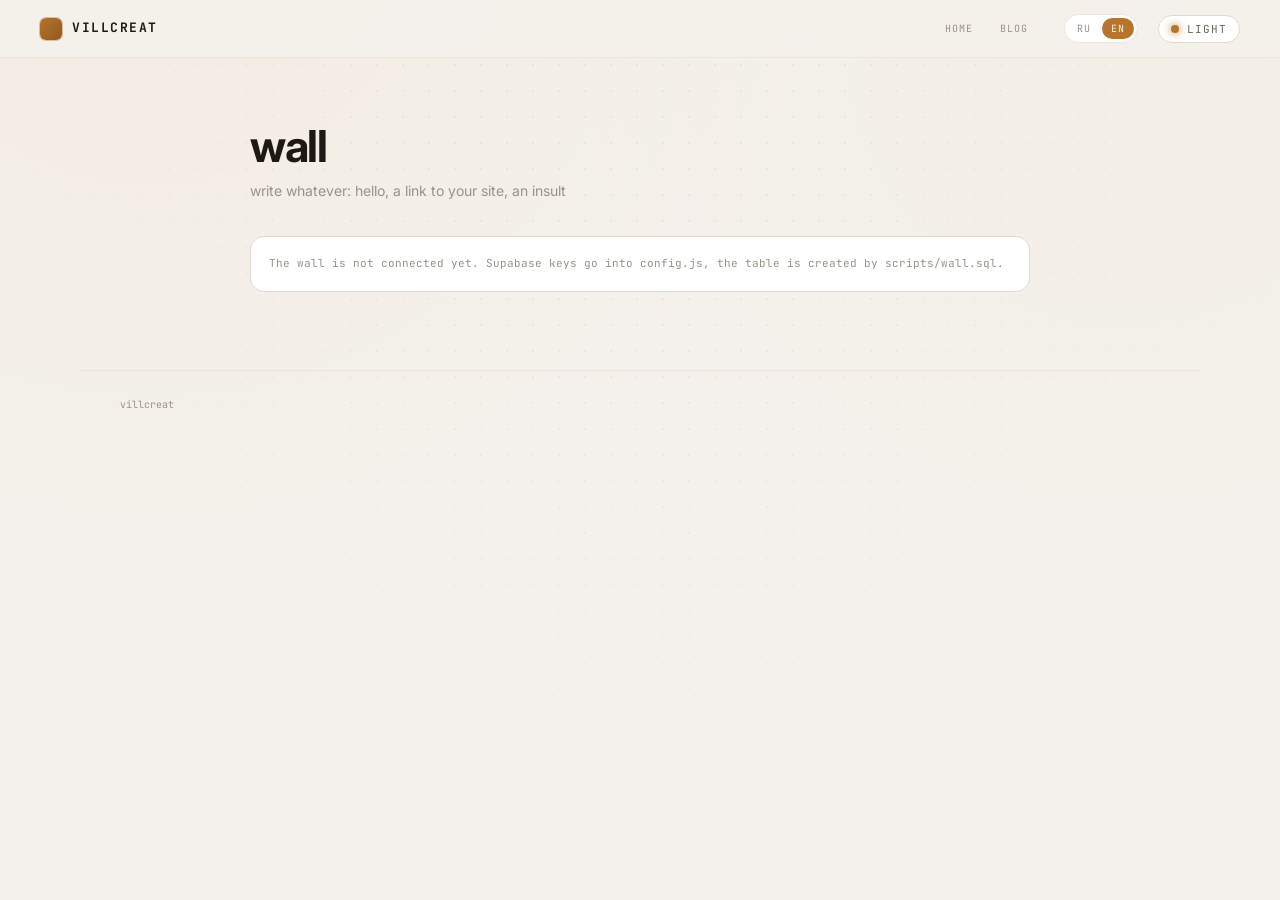
==== wall.html @ 8920a6e1 "Стена: гостевые записи через Supabase Отдельная страница со входом через Discord или GitHub. Пока кл" ====
<!doctype html>
<html lang="ru" data-theme="dark">
<head>
<meta charset="utf-8">
<meta name="viewport" content="width=device-width, initial-scale=1">
<title>стена — villcreat</title>
<meta name="description" content="Гостевая стена: пишите что угодно.">
<meta name="robots" content="noindex">
<link rel="icon" href="data:image/svg+xml,<svg xmlns='http://www.w3.org/2000/svg' viewBox='0 0 32 32'><text y='26' font-size='26'>&#127756;</text></svg>">
<link rel="stylesheet" href="assets/css/style.css">
</head>
<body>

<div class="grain" aria-hidden="true"></div>

<header class="topbar">
  <a class="brand" href="/">
    <span class="brand-mark" aria-hidden="true"></span>
    <span class="brand-name">villcreat</span>
  </a>
  <nav class="topnav">
    <a id="nav-home" href="/">главная</a>
    <a id="nav-blog" href="blog.html">блог</a>
  </nav>
  <div class="langs" id="langs" role="group" aria-label="Язык"></div>
  <button class="theme-toggle" id="theme-toggle" type="button" aria-label="Сменить тему">
    <span class="theme-dot" aria-hidden="true"></span>
    <span id="theme-label">dark</span>
  </button>
</header>

<main class="prose prose--wide">
  <header class="blog-head">
    <h1 class="post-title" id="wall-title">стена</h1>
    <p class="blog-sub" id="wall-sub"></p>
  </header>

  <!-- Панель входа и форма -->
  <section class="wall-box" id="wall-box">
    <div class="wall-auth" id="wall-auth" hidden>
      <p class="wall-auth-text" id="wall-auth-text"></p>
      <div class="wall-auth-btns">
        <button class="wall-btn" id="login-discord" type="button">Discord</button>
        <button class="wall-btn" id="login-github" type="button">GitHub</button>
      </div>
    </div>

    <form class="wall-form" id="wall-form" hidden>
      <div class="wall-me">
        <img class="wall-avatar" id="me-avatar" alt="" width="34" height="34">
        <span class="wall-me-name" id="me-name"></span>
        <button class="wall-logout" id="logout" type="button"></button>
      </div>
      <textarea class="wall-input" id="wall-input" rows="3" maxlength="600" required></textarea>
      <div class="wall-form-foot">
        <span class="wall-counter" id="wall-counter">0 / 600</span>
        <button class="wall-send" id="wall-send" type="submit"></button>
      </div>
      <p class="wall-error" id="wall-error" hidden></p>
    </form>

    <p class="wall-setup" id="wall-setup" hidden></p>
  </section>

  <ul class="wall-list" id="wall-list"></ul>
  <p class="empty" id="wall-empty" hidden></p>
</main>

<footer class="footer">
  <div class="footer-meta"><span>villcreat</span></div>
</footer>

<script type="module" src="assets/js/wall.js"></script>
</body>
</html>
---- assets/css/style.css ----
/* =========================================================
   villcreat — живая визитка
   Палитра меняется в :root. Один акцент на весь сайт.
   ========================================================= */

@import url("https://fonts.googleapis.com/css2?family=Inter:wght@400;500;600;700&family=JetBrains+Mono:wght@400;500;700&display=swap");

:root {
  color-scheme: dark;

  --bg:        #100e0c;
  --bg-soft:   #16130f;
  --panel:     #1a1613;
  --panel-2:   #211c17;
  --line:      #2c251e;
  --line-soft: #241e19;

  --text:      #ece5db;
  --text-2:    #a99e90;
  --text-3:    #6f665c;

  --accent:    #e0a45c;
  --accent-dk: #b57f3d;
  --ok:        #7fb87a;
  --warn:      #d9a441;
  --bad:       #cf6a5a;

  --radius: 14px;
  --radius-sm: 8px;
  --gap: 16px;
  --maxw: 1120px;

  --font: "Inter", -apple-system, BlinkMacSystemFont, "Segoe UI", Roboto, sans-serif;
  --mono: "JetBrains Mono", ui-monospace, SFMono-Regular, Consolas, monospace;
}

:root[data-theme="light"] {
  color-scheme: light;
  --bg:        #f4f1ec;
  --bg-soft:   #eeeae3;
  --panel:     #ffffff;
  --panel-2:   #f7f4ef;
  --line:      #e0d9cf;
  --line-soft: #eae4db;
  --text:      #1d1a16;
  --text-2:    #6b6459;
  --text-3:    #9a9287;
  --accent:    #b7742a;
  --accent-dk: #8f5a1e;
  --ok:        #4f8a49;
  --warn:      #b58221;
  --bad:       #b04d3d;
}

* { box-sizing: border-box; }

html { scroll-behavior: smooth; }

body {
  margin: 0;
  overflow-x: hidden; /* шапка на узких экранах не должна тянуть страницу вбок */
  background: var(--bg);
  color: var(--text);
  font-family: var(--font);
  font-size: 15px;
  line-height: 1.55;
  -webkit-font-smoothing: antialiased;
  background-image:
    radial-gradient(circle at 12% -10%, rgba(224,164,92,.07), transparent 45%),
    radial-gradient(circle at 88% 5%, rgba(224,164,92,.04), transparent 40%);
  background-attachment: fixed;
}

/* Точечная сетка поверх фона. Даёт ощущение приборной панели. */
.grain {
  position: fixed; inset: 0; z-index: 0; pointer-events: none;
  background-image: radial-gradient(var(--line) 1px, transparent 1px);
  background-size: 26px 26px;
  opacity: .5;
  -webkit-mask-image: radial-gradient(ellipse at 50% 0%, #000 20%, transparent 78%);
  mask-image: radial-gradient(ellipse at 50% 0%, #000 20%, transparent 78%);
}

a { color: inherit; text-decoration: none; }

/* ---------- Верхняя панель ---------- */
.topbar {
  position: sticky; top: 0; z-index: 20;
  display: flex; align-items: center; justify-content: space-between;
  gap: 12px;
  padding: 14px clamp(16px, 4vw, 40px);
  backdrop-filter: blur(10px);
  background: color-mix(in srgb, var(--bg) 78%, transparent);
  border-bottom: 1px solid var(--line-soft);
}

.brand { display: inline-flex; align-items: center; gap: 10px; }
.brand-mark {
  width: 22px; height: 22px; border-radius: 6px;
  background: linear-gradient(135deg, var(--accent), var(--accent-dk));
  box-shadow: 0 0 0 1px color-mix(in srgb, var(--accent) 40%, transparent);
}
.brand-name {
  font-family: var(--mono); font-size: 13px; font-weight: 700;
  letter-spacing: .12em; text-transform: uppercase;
}

/* Часы автора: маленькие, в шапке, чтобы не спорить с часами гостя. */
.topclock {
  display: inline-flex; align-items: baseline; gap: 8px;
  margin-right: 12px;
  padding: 5px 12px;
  border: 1px solid var(--line-soft); border-radius: 999px;
  background: var(--panel);
}
.topclock-label {
  font-family: var(--mono); font-size: 9px; letter-spacing: .14em; text-transform: uppercase;
  color: var(--text-3);
}
.topclock-time {
  font-family: var(--mono); font-size: 12px; font-weight: 700;
  color: var(--text-2); font-variant-numeric: tabular-nums;
}
@media (max-width: 700px) {
  .topclock-label { display: none; }
  .topclock { padding: 5px 10px; }
}
/* Совсем узко: часы автора уходят, они дублируются в карточке времени. */
@media (max-width: 560px) {
  .topclock { display: none; }
  .topbar { gap: 8px; padding-left: 12px; padding-right: 12px; }
  .topnav a { padding: 5px 8px; }
}

/* Переключатель языка */
.langs {
  display: inline-flex; gap: 2px; margin-right: 8px;
  padding: 3px; border-radius: 999px;
  background: var(--panel); border: 1px solid var(--line-soft);
}
.lang {
  padding: 4px 9px; border: 0; border-radius: 999px; cursor: pointer;
  font-family: var(--mono); font-size: 10px; letter-spacing: .1em; text-transform: uppercase;
  color: var(--text-3); background: transparent;
  transition: color .2s, background .2s;
}
.lang:hover { color: var(--text); }
.lang--on { color: var(--bg); background: var(--accent); }

.theme-toggle {
  display: inline-flex; align-items: center; gap: 8px;
  padding: 6px 12px;
  font-family: var(--mono); font-size: 11px; letter-spacing: .1em; text-transform: uppercase;
  color: var(--text-2);
  background: var(--panel); border: 1px solid var(--line);
  border-radius: 999px; cursor: pointer;
  transition: color .2s, border-color .2s;
}
.theme-toggle:hover { color: var(--text); border-color: var(--accent); }
.theme-dot {
  width: 8px; height: 8px; border-radius: 50%;
  background: var(--accent);
  box-shadow: 0 0 8px var(--accent);
}

/* ---------- Каркас ---------- */
.wrap {
  position: relative; z-index: 1;
  max-width: var(--maxw);
  margin: 0 auto;
  padding: clamp(32px, 7vw, 72px) clamp(16px, 4vw, 40px) 64px;
}

/* ---------- Шапка ---------- */
.hero { margin-bottom: clamp(32px, 6vw, 56px); }

.hero-name {
  margin: 0;
  font-size: clamp(46px, 11vw, 104px);
  font-weight: 700;
  letter-spacing: -.045em;
  line-height: .92;
  background: linear-gradient(180deg, var(--text) 30%, color-mix(in srgb, var(--text) 45%, var(--bg)));
  -webkit-background-clip: text; background-clip: text;
  color: transparent;
}

.hero-line {
  margin: 14px 0 0;
  font-family: var(--mono); font-size: clamp(13px, 2.4vw, 16px);
  color: var(--text-2);
  letter-spacing: .02em;
}

/* Без overflow и фиксированной высоты: маска резала слово по нижнему краю. */
.rotator { display: inline-block; min-width: 9ch; }
.rotator-word {
  display: inline-block;
  color: var(--accent); font-weight: 700; text-transform: uppercase; letter-spacing: .08em;
  animation: word-in .45s cubic-bezier(.2,.8,.2,1);
}
@keyframes word-in {
  from { transform: translateY(5px); opacity: 0; }
  to   { transform: none;            opacity: 1; }
}

.hero-sub { margin: 6px 0 0; color: var(--text-3); font-size: 14px; }

/* ---------- Сетка карточек ---------- */
.grid {
  display: grid;
  grid-template-columns: repeat(auto-fit, minmax(288px, 1fr));
  grid-auto-flow: row dense; /* мелкие карточки затыкают дырки от широких */
  gap: var(--gap);
  align-items: start;
}
.card--wide { grid-column: span 2; }
@media (max-width: 720px) { .card--wide { grid-column: span 1; } }

.card {
  position: relative;
  background: var(--panel);
  border: 1px solid var(--line);
  border-radius: var(--radius);
  padding: 18px;
  transition: border-color .25s, transform .25s;
}
.card:hover { border-color: color-mix(in srgb, var(--accent) 32%, var(--line)); }

.card-head {
  display: flex; align-items: center; justify-content: space-between;
  gap: 10px; margin-bottom: 14px;
}
.card-title {
  font-family: var(--mono); font-size: 10px; font-weight: 700;
  letter-spacing: .18em; text-transform: uppercase;
  color: var(--text-3);
}
.card-note { margin: 12px 0 0; font-family: var(--mono); font-size: 10px; color: var(--text-3); }

.chip {
  font-family: var(--mono); font-size: 10px; letter-spacing: .08em; text-transform: uppercase;
  color: var(--text-2);
  padding: 3px 9px;
  border: 1px solid var(--line);
  border-radius: 999px;
  white-space: nowrap;
}
.chip--link:hover { color: var(--accent); border-color: var(--accent); }

/* ---------- Часы и погода ---------- */
.clock {
  font-family: var(--mono); font-weight: 700;
  font-size: clamp(40px, 8vw, 62px);
  line-height: 1; letter-spacing: -.02em;
  font-variant-numeric: tabular-nums;
}
.clock-s { color: var(--text-3); font-size: .45em; }
.now-date { margin-top: 8px; color: var(--text-2); font-size: 13px; }

.metric-value {
  display: block; font-family: var(--mono); font-size: 30px; font-weight: 700;
  color: var(--accent); line-height: 1;
}
.metric-label {
  display: block; margin-top: 4px;
  font-family: var(--mono); font-size: 10px; letter-spacing: .1em; text-transform: uppercase;
  color: var(--text-3);
}

.kv { margin: 0; display: grid; gap: 5px; }
.kv > div { display: flex; justify-content: space-between; gap: 12px; }
.kv dt {
  font-family: var(--mono); font-size: 10px; letter-spacing: .1em; text-transform: uppercase;
  color: var(--text-3);
}
.kv dd { margin: 0; font-family: var(--mono); font-size: 12px; color: var(--text-2); }
.kv--row { grid-template-columns: repeat(3, 1fr); margin-top: 14px; }
.kv--four { grid-template-columns: repeat(auto-fit, minmax(76px, 1fr)); gap: 10px; }
.kv--row > div { flex-direction: column; gap: 2px; }

/* ---------- Солнце ---------- */
.sun-alt { font-family: var(--mono); font-size: 26px; font-weight: 700; }
.sun-alt .unit { font-size: 11px; color: var(--text-3); font-weight: 400; letter-spacing: .08em; }

.sun-track { margin: 10px 0 2px; }
.sun-track svg { width: 100%; height: 96px; display: block; overflow: visible; }
.sun-horizon { stroke: var(--line); stroke-width: 1; stroke-dasharray: 3 5; }
.sun-arc { fill: none; stroke: var(--line); stroke-width: 1.5; }
.sun-dot {
  fill: var(--accent);
  filter: drop-shadow(0 0 7px color-mix(in srgb, var(--accent) 70%, transparent));
  transition: cx .8s ease, cy .8s ease, opacity .4s;
}

/* ---------- GitHub ---------- */
.gh-graph {
  display: grid;
  grid-auto-flow: column;
  grid-template-rows: repeat(7, 1fr);
  gap: 3px;
  overflow-x: auto;
  padding-bottom: 4px;
  scrollbar-width: thin;
}
.gh-cell {
  width: 11px; height: 11px; border-radius: 2px;
  background: var(--line-soft);
}
.gh-cell[data-lvl="1"] { background: color-mix(in srgb, var(--accent) 25%, var(--line-soft)); }
.gh-cell[data-lvl="2"] { background: color-mix(in srgb, var(--accent) 50%, var(--line-soft)); }
.gh-cell[data-lvl="3"] { background: color-mix(in srgb, var(--accent) 75%, var(--line-soft)); }
.gh-cell[data-lvl="4"] { background: var(--accent); }

.gh-stats {
  display: grid; grid-template-columns: repeat(auto-fit, minmax(88px, 1fr));
  gap: 12px; margin: 16px 0 4px;
  padding-top: 14px; border-top: 1px solid var(--line-soft);
}
.stat b {
  display: block; font-family: var(--mono); font-size: 22px; font-weight: 700;
  font-variant-numeric: tabular-nums;
}
.stat span {
  font-family: var(--mono); font-size: 9px; letter-spacing: .1em; text-transform: uppercase;
  color: var(--text-3);
}

.commits {
  list-style: none; margin: 14px 0 0; padding: 14px 0 0;
  border-top: 1px solid var(--line-soft); display: grid; gap: 10px;
}
.commit { display: flex; gap: 12px; align-items: baseline; }
.commit-msg {
  flex: 1; min-width: 0;
  overflow: hidden; text-overflow: ellipsis; white-space: nowrap;
  font-size: 13px; color: var(--text-2);
}
.commit:hover .commit-msg { color: var(--text); }
.commit-repo { font-family: var(--mono); font-size: 10px; color: var(--accent); white-space: nowrap; }
.commit-when { font-family: var(--mono); font-size: 10px; color: var(--text-3); white-space: nowrap; }

/* ---------- Ноды ---------- */
.nodes { list-style: none; margin: 0; padding: 0; display: grid; gap: 8px; }
.node {
  display: flex; align-items: center; gap: 10px;
  padding: 9px 11px;
  background: var(--panel-2);
  border: 1px solid var(--line-soft);
  border-radius: var(--radius-sm);
}
.node-led {
  width: 7px; height: 7px; border-radius: 50%; flex: none;
  background: var(--text-3);
}
.node--up   .node-led { background: var(--ok);  box-shadow: 0 0 7px var(--ok);  animation: pulse 2.6s infinite; }
.node--down .node-led { background: var(--bad); box-shadow: 0 0 7px var(--bad); }
@keyframes pulse { 0%,100% { opacity: 1; } 50% { opacity: .35; } }

.node-name { flex: 1; font-size: 13px; min-width: 0; overflow: hidden; text-overflow: ellipsis; white-space: nowrap; }
.node-role { font-family: var(--mono); font-size: 10px; color: var(--text-3); }
.node-ping { font-family: var(--mono); font-size: 11px; color: var(--text-2); font-variant-numeric: tabular-nums; }
.node--skeleton { opacity: .5; }

/* ---------- Музыка ---------- */
.track { display: flex; gap: 12px; align-items: center; }
.track-art {
  width: 52px; height: 52px; flex: none; border-radius: var(--radius-sm);
  background: var(--panel-2) center/cover no-repeat;
  border: 1px solid var(--line-soft);
}
.track-name { font-size: 14px; font-weight: 500; }
.track-artist { font-size: 12px; color: var(--text-3); }

.scrobbles {
  list-style: none; margin: 14px 0 0; padding: 14px 0 0;
  border-top: 1px solid var(--line-soft); display: grid; gap: 7px;
}
.scrobble { display: flex; justify-content: space-between; gap: 12px; font-size: 12px; color: var(--text-2); }
.scrobble span:last-child { font-family: var(--mono); font-size: 10px; color: var(--text-3); white-space: nowrap; }

/* ---------- Проекты ---------- */
.projects {
  list-style: none; margin: 0; padding: 0;
  display: grid; grid-template-columns: repeat(auto-fit, minmax(220px, 1fr)); gap: 10px;
}
.project {
  display: block; padding: 13px;
  background: var(--panel-2);
  border: 1px solid var(--line-soft);
  border-radius: var(--radius-sm);
  transition: border-color .2s, transform .2s;
}
.project:hover { border-color: var(--accent); transform: translateY(-2px); }
.project-top { display: flex; align-items: center; justify-content: space-between; gap: 8px; }
.project-name { font-family: var(--mono); font-size: 13px; font-weight: 500; }
.project-stars { font-family: var(--mono); font-size: 10px; color: var(--text-3); }
.project-desc {
  margin: 6px 0 0; font-size: 12px; color: var(--text-3); line-height: 1.45;
  display: -webkit-box; -webkit-line-clamp: 2; -webkit-box-orient: vertical; overflow: hidden;
}
.project-foot {
  margin-top: 9px; display: flex; align-items: center; justify-content: space-between; gap: 8px;
}
.project-lang { display: flex; align-items: center; gap: 6px; font-family: var(--mono); font-size: 10px; color: var(--text-3); }
.project-when { font-family: var(--mono); font-size: 10px; color: var(--text-3); white-space: nowrap; }
.lang-dot { width: 7px; height: 7px; border-radius: 50%; background: var(--accent); }

/* ---------- Главное ---------- */
.pins {
  list-style: none; margin: 0; padding: 0;
  display: grid; grid-template-columns: repeat(auto-fit, minmax(232px, 1fr)); gap: 10px;
}
.pin {
  display: block; height: 100%; padding: 15px;
  background: linear-gradient(160deg, color-mix(in srgb, var(--accent) 7%, var(--panel-2)), var(--panel-2));
  border: 1px solid var(--line);
  border-radius: var(--radius-sm);
  transition: border-color .2s, transform .2s;
}
a.pin:hover { border-color: var(--accent); transform: translateY(-2px); }
.pin--flat { cursor: default; }

.pin-top { display: flex; align-items: center; justify-content: space-between; gap: 8px; margin-bottom: 7px; }
.pin-name { font-size: 15px; font-weight: 600; letter-spacing: -.01em; }
.pin-desc { margin: 0; font-size: 12px; line-height: 1.5; color: var(--text-2); }

.pin-status {
  display: inline-flex; align-items: center; gap: 5px; flex: none;
  font-family: var(--mono); font-size: 9px; letter-spacing: .08em; text-transform: uppercase;
  color: var(--text-3);
}
.pin-status i { width: 6px; height: 6px; border-radius: 50%; background: var(--text-3); }
.pin--live   i { background: var(--ok);   box-shadow: 0 0 6px var(--ok); }
.pin--wip    i { background: var(--warn); box-shadow: 0 0 6px var(--warn); }
.pin--paused i { background: var(--text-3); }

.pin-tag {
  display: inline-block; margin-top: 11px; padding: 3px 9px;
  font-family: var(--mono); font-size: 9px; letter-spacing: .08em;
  color: var(--text-2);
  border: 1px solid var(--line); border-radius: 999px;
}

/* ---------- Выбор города ---------- */
.chip--btn {
  display: inline-flex; align-items: center; gap: 6px;
  background: var(--panel-2); cursor: pointer;
  font: inherit; font-family: var(--mono); font-size: 10px;
  letter-spacing: .08em; text-transform: uppercase; color: var(--text-2);
}
.chip--btn:hover { color: var(--accent); border-color: var(--accent); }
.chip-caret { font-size: 8px; opacity: .7; }
.chip--btn[aria-expanded="true"] .chip-caret { transform: rotate(180deg); }

.city-picker { margin-bottom: 14px; }
.city-input {
  width: 100%; padding: 9px 12px;
  font: inherit; font-size: 13px; color: var(--text);
  background: var(--panel-2);
  border: 1px solid var(--line); border-radius: var(--radius-sm);
  outline: none;
}
.city-input:focus { border-color: var(--accent); }
.city-input::placeholder { color: var(--text-3); }

.city-geo {
  width: 100%; margin-top: 6px; padding: 7px;
  font-family: var(--mono); font-size: 9px; letter-spacing: .1em; text-transform: uppercase;
  color: var(--text-3); cursor: pointer;
  background: transparent;
  border: 1px dashed var(--line); border-radius: var(--radius-sm);
  transition: color .2s, border-color .2s;
}
.city-geo:hover { color: var(--accent); border-color: var(--accent); }

.city-results { list-style: none; margin: 7px 0 0; padding: 0; display: grid; gap: 4px; }
.city-option {
  width: 100%; text-align: left; cursor: pointer;
  display: flex; align-items: baseline; justify-content: space-between; gap: 10px;
  padding: 8px 11px;
  font: inherit; color: inherit;
  background: var(--panel-2);
  border: 1px solid var(--line-soft); border-radius: var(--radius-sm);
  transition: border-color .15s;
}
.city-option:hover { border-color: var(--accent); }
.city-option-name { font-size: 13px; }
.city-option-region { font-family: var(--mono); font-size: 9px; color: var(--text-3); text-align: right; }
.city-empty { font-family: var(--mono); font-size: 10px; color: var(--text-3); padding: 8px 2px; }

/* ---------- Спутники ---------- */
.sky-wrap { display: flex; flex-wrap: wrap; gap: 20px; align-items: flex-start; }

.sky { flex: none; width: 248px; max-width: 100%; margin: 4px auto 0; }
.sky svg { width: 100%; height: auto; display: block; overflow: visible; }
.sky-ring { fill: none; stroke: var(--line); stroke-width: 1; }
.sky-ring--mid { stroke-dasharray: 2 4; }
.sky-cross { stroke: var(--line); stroke-width: 1; stroke-dasharray: 2 5; }
.sky-label {
  fill: var(--text-3); font-family: var(--mono); font-size: 9px;
  text-anchor: middle; letter-spacing: .1em;
}
.sky-sat circle {
  fill: var(--accent);
  filter: drop-shadow(0 0 5px color-mix(in srgb, var(--accent) 70%, transparent));
}
.sky-sat text { fill: var(--text-2); font-family: var(--mono); font-size: 8px; }
.sky-empty {
  fill: var(--text-3); font-family: var(--mono); font-size: 9px;
  text-anchor: middle; letter-spacing: .1em;
}

.sats-col { flex: 1 1 280px; min-width: 0; }
.sats { list-style: none; margin: 0; padding: 0; display: grid; gap: 6px; }

.sats-more {
  width: 100%; margin-top: 8px; padding: 9px;
  font-family: var(--mono); font-size: 10px; letter-spacing: .1em; text-transform: uppercase;
  color: var(--text-3); cursor: pointer;
  background: transparent;
  border: 1px dashed var(--line); border-radius: var(--radius-sm);
  transition: color .2s, border-color .2s;
}
.sats-more:hover { color: var(--accent); border-color: var(--accent); }

.sat-group {
  font-family: var(--mono); font-size: 9px; letter-spacing: .08em;
  color: var(--text-3); opacity: .8;
}
.sat {
  display: grid; grid-template-columns: 1fr auto; gap: 2px 10px;
  padding: 8px 11px;
  background: var(--panel-2);
  border: 1px solid var(--line-soft); border-radius: var(--radius-sm);
  opacity: .5;
}
.sat--up { opacity: 1; border-color: color-mix(in srgb, var(--accent) 30%, var(--line)); }
.sat-name { font-size: 13px; }
.sat-el { font-family: var(--mono); font-size: 10px; color: var(--text-3); text-align: right; }
.sat--up .sat-el { color: var(--accent); }
.sat-num { font-family: var(--mono); font-size: 10px; color: var(--text-3); }
.sat-num:last-child { text-align: right; }

/* ---------- Чем занят ---------- */
.doing { list-style: none; margin: 0; padding: 0; display: grid; gap: 12px; }
.doing-item {
  position: relative;
  padding-left: 22px;
  font-size: 14.5px; line-height: 1.5;
  color: var(--text-2);
}
.doing-item::before {
  content: ''; position: absolute; left: 4px; top: .62em;
  width: 6px; height: 6px; border-radius: 50%;
  background: var(--accent);
  box-shadow: 0 0 8px color-mix(in srgb, var(--accent) 60%, transparent);
}
.doing-item:first-child { color: var(--text); }

/* Брошенное дело: зачёркнуто, но с припиской, чем кончилось. */
.doing-item--done .doing-text { text-decoration: line-through; opacity: .5; }
.doing-item--done::before { background: var(--text-3); box-shadow: none; }
.doing-note { font-family: var(--mono); font-size: 11px; color: var(--text-3); }

/* ---------- Стек ---------- */
.stack { list-style: none; margin: 0; padding: 0; display: grid; gap: 9px; }
.skill {
  display: grid; grid-template-columns: 1fr auto auto; align-items: center; gap: 12px;
  padding: 10px 11px;
  background: var(--panel-2);
  border: 1px solid var(--line-soft);
  border-radius: var(--radius-sm);
}
.skill-name { font-size: 13px; }
.skill-years {
  font-family: var(--mono); font-size: 10px; color: var(--text-3); white-space: nowrap;
}

.skill-bars { display: inline-flex; gap: 3px; flex: none; }
.skill-bars i {
  width: 16px; height: 4px; border-radius: 2px;
  background: var(--line);
}
.skill-bars i.on { background: var(--accent); }
.skill-bars i.on:nth-child(1) { opacity: .55; }
.skill-bars i.on:nth-child(2) { opacity: .78; }

/* ---------- Кнопки и блинки ---------- */
.button-mine {
  display: flex; flex-wrap: wrap; align-items: center; gap: 16px;
  padding-bottom: 16px; margin-bottom: 16px;
  border-bottom: 1px solid var(--line-soft);
}
.button-code { flex: 1 1 260px; min-width: 0; }

/* Пиксельная графика не должна размываться при масштабировании. */
.btn88, .blinkie {
  display: block;
  image-rendering: pixelated;
  image-rendering: crisp-edges;
}
.btn88 { border: 1px solid var(--line); }
.btn88-link:hover .btn88 { border-color: var(--accent); }

.code-box {
  display: block; width: 100%; margin-top: 8px; padding: 9px 11px;
  text-align: left; cursor: pointer;
  font-family: var(--mono); font-size: 10px; line-height: 1.5; color: var(--text-3);
  background: var(--panel-2);
  border: 1px solid var(--line-soft); border-radius: var(--radius-sm);
  overflow-x: auto; white-space: nowrap;
  transition: border-color .2s, color .2s;
}
.code-box:hover { border-color: var(--accent); color: var(--text-2); }
.code-box[data-copied] { border-color: var(--ok); color: var(--ok); }

.buttons-wall { display: flex; flex-wrap: wrap; gap: 8px; }
.buttons-wall:not(:empty) { margin-bottom: 16px; }

.blinkies { display: flex; flex-wrap: wrap; gap: 8px; align-items: center; }
.blinkie { border: 1px solid var(--line-soft); }

#blinkies-credit a { color: var(--accent); }

/* ---------- Связь ---------- */
.links {
  list-style: none; margin: 0; padding: 0;
  display: grid; grid-template-columns: repeat(auto-fit, minmax(250px, 1fr)); gap: 18px;
}
.link-group-title {
  display: block; margin-bottom: 8px;
  font-family: var(--mono); font-size: 9px; letter-spacing: .18em; text-transform: uppercase;
  color: var(--text-3);
}
.link-list { list-style: none; margin: 0; padding: 0; display: grid; gap: 7px; }

.link-row {
  width: 100%; text-align: left;
  display: grid; grid-template-columns: 72px 1fr auto; align-items: center;
  gap: 6px 10px;
  padding: 10px 12px;
  font: inherit; color: inherit; cursor: pointer;
  background: var(--panel-2);
  border: 1px solid var(--line-soft);
  border-radius: var(--radius-sm);
  transition: border-color .2s, transform .2s;
}
.link-row:hover { border-color: var(--accent); transform: translateX(3px); }

.link-label {
  font-family: var(--mono); font-size: 9px; letter-spacing: .1em; text-transform: uppercase;
  color: var(--text-3);
}
.link-value {
  font-size: 13px; min-width: 0;
  overflow: hidden; text-overflow: ellipsis; white-space: nowrap;
}
.link-row:hover .link-value { color: var(--accent); }
.link-note {
  grid-column: 2; font-family: var(--mono); font-size: 9px; color: var(--text-3);
}
.link-act {
  grid-row: 1 / -1; grid-column: 3;
  font-family: var(--mono); font-size: 9px; letter-spacing: .06em;
  color: var(--text-3); white-space: nowrap;
  opacity: 0; transition: opacity .2s;
}
.link-row:hover .link-act, .link-row:focus-visible .link-act { opacity: 1; }

/* ---------- Подвал ---------- */
.footer {
  position: relative; z-index: 1;
  max-width: var(--maxw); margin: 0 auto;
  padding: 26px clamp(16px, 4vw, 40px) 56px;
  border-top: 1px solid var(--line-soft);
  display: flex; flex-wrap: wrap; gap: 14px; justify-content: space-between; align-items: center;
}
.ring {
  display: inline-flex; align-items: center; gap: 2px;
  padding: 4px; border: 1px solid var(--line); border-radius: 999px;
  background: var(--panel);
}
.ring a, .ring span {
  font-family: var(--mono); font-size: 10px; letter-spacing: .08em;
  padding: 4px 11px; border-radius: 999px; color: var(--text-3);
}
.ring a:hover { color: var(--text); background: var(--panel-2); }
.ring .ring-self { color: var(--accent); background: var(--panel-2); }

.footer-meta { font-family: var(--mono); font-size: 10px; color: var(--text-3); display: flex; gap: 8px; }

/* =========================================================
   Блог
   ========================================================= */

.topnav {
  display: flex; gap: 4px; margin-left: auto; margin-right: 12px;
}
.topnav a {
  padding: 5px 11px; border-radius: 999px;
  font-family: var(--mono); font-size: 10px; letter-spacing: .12em; text-transform: uppercase;
  color: var(--text-3);
  transition: color .2s, background .2s;
}
.topnav a:hover { color: var(--text); background: var(--panel); }
.topbar .topnav + .theme-toggle { margin-left: 0; }

.prose {
  position: relative; z-index: 1;
  max-width: 700px; margin: 0 auto;
  padding: clamp(28px, 6vw, 56px) clamp(16px, 4vw, 40px) 56px;
}
.prose--wide { max-width: 860px; }

.back {
  display: inline-block; margin-bottom: 26px;
  font-family: var(--mono); font-size: 10px; letter-spacing: .12em; text-transform: uppercase;
  color: var(--text-3);
}
.back:hover { color: var(--accent); }
.back--bottom { margin: 40px 0 0; padding-top: 26px; border-top: 1px solid var(--line-soft); display: block; }

.post-head { margin-bottom: 32px; }
.post-date {
  font-family: var(--mono); font-size: 11px; letter-spacing: .1em; color: var(--text-3);
}
.post-title {
  margin: 8px 0 0;
  font-size: clamp(30px, 6vw, 44px); font-weight: 700;
  letter-spacing: -.03em; line-height: 1.1;
}

.tags { display: flex; flex-wrap: wrap; gap: 6px; margin-top: 14px; }
.tag {
  padding: 3px 10px; border-radius: 999px;
  border: 1px solid var(--line);
  font-family: var(--mono); font-size: 9px; letter-spacing: .08em;
  color: var(--text-3);
}
/* Пометка, что перевода этой заметки нет. */
.tag--muted { border-style: dashed; opacity: .75; }

/* Текст заметки */
.prose article { font-size: 16px; line-height: 1.75; color: var(--text-2); }
.prose article > * + * { margin-top: 1.1em; }
.prose article h2, .prose article h3, .prose article h4 {
  margin-top: 1.9em; color: var(--text);
  font-weight: 600; letter-spacing: -.015em; line-height: 1.25;
}
.prose article h2 { font-size: 23px; }
.prose article h3 { font-size: 19px; }
.prose article h4 { font-size: 16px; }
.prose article a { color: var(--accent); text-decoration: underline; text-underline-offset: 3px; }
.prose article a:hover { text-decoration-thickness: 2px; }
.prose article strong { color: var(--text); font-weight: 600; }
.prose article del { opacity: .6; }
.prose article ul, .prose article ol { padding-left: 22px; }
.prose article li + li { margin-top: .45em; }
.prose article img { border-radius: var(--radius-sm); border: 1px solid var(--line-soft); }
.prose article hr { border: 0; border-top: 1px solid var(--line); margin: 2.4em 0; }

.prose article code {
  font-family: var(--mono); font-size: .87em;
  padding: 2px 6px; border-radius: 5px;
  background: var(--panel-2); border: 1px solid var(--line-soft);
  color: var(--text);
}
.prose article pre {
  padding: 15px 16px; overflow-x: auto;
  background: var(--panel-2);
  border: 1px solid var(--line); border-radius: var(--radius-sm);
}
.prose article pre code { padding: 0; border: 0; background: none; font-size: 12.5px; line-height: 1.6; }

.prose article blockquote {
  margin-left: 0; padding: 4px 0 4px 18px;
  border-left: 2px solid var(--accent);
  color: var(--text-3); font-style: italic;
}
.prose article blockquote p { margin: 0; }

/* Список заметок */
.blog-head { margin-bottom: 34px; }
.blog-sub { margin: 10px 0 0; color: var(--text-3); font-size: 14px; }
.blog-sub a { color: var(--accent); }

.post-list { list-style: none; margin: 0; padding: 0; display: grid; gap: 12px; }
.post-card {
  display: block; padding: 20px;
  background: var(--panel);
  border: 1px solid var(--line); border-radius: var(--radius);
  transition: border-color .2s, transform .2s;
}
.post-card:hover { border-color: var(--accent); transform: translateY(-2px); }
.post-card-date {
  font-family: var(--mono); font-size: 10px; letter-spacing: .1em; color: var(--text-3);
}
.post-card-title {
  margin: 7px 0 0; font-size: 21px; font-weight: 600; letter-spacing: -.02em; line-height: 1.25;
}
.post-card:hover .post-card-title { color: var(--accent); }
.post-card-sum { margin: 8px 0 0; font-size: 14px; color: var(--text-3); line-height: 1.55; }

.empty {
  padding: 40px 20px; text-align: center;
  color: var(--text-3); font-family: var(--mono); font-size: 12px;
  border: 1px dashed var(--line); border-radius: var(--radius);
}

/* =========================================================
   Стена
   ========================================================= */

.wall-box {
  padding: 18px;
  margin-bottom: 22px;
  background: var(--panel);
  border: 1px solid var(--line);
  border-radius: var(--radius);
}

.wall-auth-text { margin: 0 0 12px; font-size: 13px; color: var(--text-3); }
.wall-auth-btns { display: flex; flex-wrap: wrap; gap: 8px; }
.wall-btn {
  padding: 9px 18px; cursor: pointer;
  font: inherit; font-size: 13px; color: var(--text);
  background: var(--panel-2);
  border: 1px solid var(--line); border-radius: var(--radius-sm);
  transition: border-color .2s, color .2s;
}
.wall-btn:hover { border-color: var(--accent); color: var(--accent); }

.wall-me { display: flex; align-items: center; gap: 10px; margin-bottom: 10px; }
.wall-me-name { flex: 1; font-size: 13px; font-weight: 500; }
.wall-logout {
  padding: 4px 10px; cursor: pointer;
  font-family: var(--mono); font-size: 9px; letter-spacing: .1em; text-transform: uppercase;
  color: var(--text-3); background: transparent;
  border: 1px solid var(--line); border-radius: 999px;
}
.wall-logout:hover { color: var(--accent); border-color: var(--accent); }

.wall-avatar {
  width: 34px; height: 34px; flex: none;
  border-radius: var(--radius-sm); object-fit: cover;
  background: var(--panel-2); border: 1px solid var(--line-soft);
}
.wall-avatar--none { display: block; }

.wall-input {
  width: 100%; padding: 11px 13px; resize: vertical;
  font: inherit; font-size: 14px; color: var(--text);
  background: var(--panel-2);
  border: 1px solid var(--line); border-radius: var(--radius-sm);
  outline: none;
}
.wall-input:focus { border-color: var(--accent); }
.wall-input::placeholder { color: var(--text-3); }

.wall-form-foot {
  display: flex; align-items: center; justify-content: space-between; gap: 12px;
  margin-top: 10px;
}
.wall-counter { font-family: var(--mono); font-size: 10px; color: var(--text-3); }
.wall-send {
  padding: 9px 20px; cursor: pointer;
  font: inherit; font-size: 13px; font-weight: 500; color: var(--bg);
  background: var(--accent); border: 0; border-radius: var(--radius-sm);
  transition: opacity .2s;
}
.wall-send:hover { opacity: .88; }
.wall-send:disabled { opacity: .5; cursor: default; }

.wall-error { margin: 10px 0 0; font-size: 12px; color: var(--bad); }
.wall-setup {
  margin: 0; font-family: var(--mono); font-size: 11px; line-height: 1.6; color: var(--text-3);
}

.wall-list { list-style: none; margin: 0; padding: 0; display: grid; gap: 10px; }
.wall-post {
  display: flex; gap: 12px;
  padding: 14px 16px;
  background: var(--panel);
  border: 1px solid var(--line); border-radius: var(--radius);
}
.wall-post-body { flex: 1; min-width: 0; }
.wall-post-head {
  display: flex; flex-wrap: wrap; align-items: baseline; gap: 8px; margin-bottom: 5px;
}
.wall-post-name { font-size: 13px; font-weight: 600; }
.wall-post-src {
  font-family: var(--mono); font-size: 9px; letter-spacing: .08em;
  padding: 2px 7px; border-radius: 999px;
  color: var(--text-3); border: 1px solid var(--line);
}
.wall-post-when { font-family: var(--mono); font-size: 10px; color: var(--text-3); }
.wall-del {
  margin-left: auto; padding: 2px 8px; cursor: pointer;
  font-family: var(--mono); font-size: 9px; letter-spacing: .06em;
  color: var(--text-3); background: transparent;
  border: 1px solid var(--line); border-radius: 999px;
}
.wall-del:hover { color: var(--bad); border-color: var(--bad); }

.wall-post-text {
  margin: 0; font-size: 14px; line-height: 1.6; color: var(--text-2);
  overflow-wrap: anywhere; white-space: pre-wrap;
}

/* ---------- Появление ---------- */
.card { opacity: 0; transform: translateY(12px); animation: rise .55s cubic-bezier(.2,.8,.2,1) forwards; }
.card:nth-child(1) { animation-delay: .02s; }
.card:nth-child(2) { animation-delay: .07s; }
.card:nth-child(3) { animation-delay: .12s; }
.card:nth-child(4) { animation-delay: .17s; }
.card:nth-child(5) { animation-delay: .22s; }
.card:nth-child(6) { animation-delay: .27s; }
.card:nth-child(7) { animation-delay: .32s; }
.card:nth-child(8) { animation-delay: .37s; }
@keyframes rise { to { opacity: 1; transform: none; } }

@media (prefers-reduced-motion: reduce) {
  * { animation-duration: .01ms !important; transition-duration: .01ms !important; }
  .card { opacity: 1; transform: none; }
}
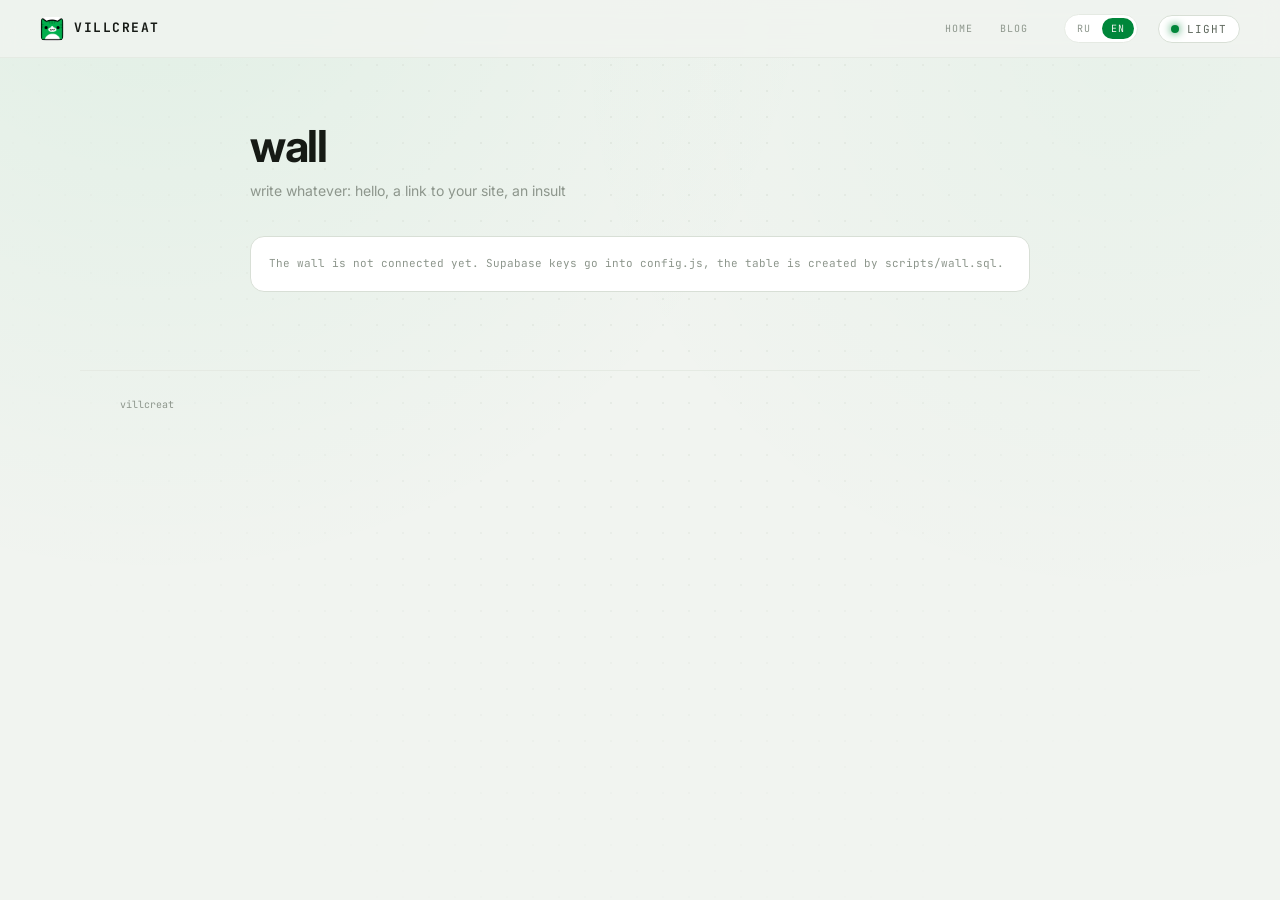
==== commit 20b6ecf4: "Кнопка, иконка и зелёная гамма Кнопка 88x31 и иконка от автора. Акцент взят пипеткой прямо с кнопки," ====
--- a/wall.html
+++ b/wall.html
@@ -6,7 +6,7 @@
 <title>стена — villcreat</title>
 <meta name="description" content="Гостевая стена: пишите что угодно.">
 <meta name="robots" content="noindex">
-<link rel="icon" href="data:image/svg+xml,<svg xmlns='http://www.w3.org/2000/svg' viewBox='0 0 32 32'><text y='26' font-size='26'>&#127756;</text></svg>">
+<link rel="icon" type="image/jpeg" href="assets/img/icon.jpg">
 <link rel="stylesheet" href="assets/css/style.css">
 </head>
 <body>
@@ -15,7 +15,7 @@
 
 <header class="topbar">
   <a class="brand" href="/">
-    <span class="brand-mark" aria-hidden="true"></span>
+    <img class="brand-mark" src="assets/img/icon.jpg" alt="" width="24" height="24">
     <span class="brand-name">villcreat</span>
   </a>
   <nav class="topnav">
--- a/assets/css/style.css
+++ b/assets/css/style.css
@@ -8,20 +8,20 @@
 :root {
   color-scheme: dark;
 
-  --bg:        #100e0c;
-  --bg-soft:   #16130f;
-  --panel:     #1a1613;
-  --panel-2:   #211c17;
-  --line:      #2c251e;
-  --line-soft: #241e19;
-
-  --text:      #ece5db;
-  --text-2:    #a99e90;
-  --text-3:    #6f665c;
-
-  --accent:    #e0a45c;
-  --accent-dk: #b57f3d;
-  --ok:        #7fb87a;
+  --bg:        #0c0e0c;
+  --bg-soft:   #101310;
+  --panel:     #141814;
+  --panel-2:   #1a1f1a;
+  --line:      #262d26;
+  --line-soft: #1f251f;
+
+  --text:      #e6ebe4;
+  --text-2:    #9daa9c;
+  --text-3:    #667066;
+
+  --accent:    #00ae4c;
+  --accent-dk: #008631;
+  --ok:        #57d98a;
   --warn:      #d9a441;
   --bad:       #cf6a5a;
 
@@ -36,18 +36,18 @@
 
 :root[data-theme="light"] {
   color-scheme: light;
-  --bg:        #f4f1ec;
-  --bg-soft:   #eeeae3;
+  --bg:        #f1f4f0;
+  --bg-soft:   #e9ede8;
   --panel:     #ffffff;
-  --panel-2:   #f7f4ef;
-  --line:      #e0d9cf;
-  --line-soft: #eae4db;
-  --text:      #1d1a16;
-  --text-2:    #6b6459;
-  --text-3:    #9a9287;
-  --accent:    #b7742a;
-  --accent-dk: #8f5a1e;
-  --ok:        #4f8a49;
+  --panel-2:   #f4f7f3;
+  --line:      #d8dfd6;
+  --line-soft: #e5eae3;
+  --text:      #161a15;
+  --text-2:    #5e685d;
+  --text-3:    #8d968c;
+  --accent:    #00863a;
+  --accent-dk: #00662b;
+  --ok:        #2e8b57;
   --warn:      #b58221;
   --bad:       #b04d3d;
 }
@@ -66,8 +66,8 @@
   line-height: 1.55;
   -webkit-font-smoothing: antialiased;
   background-image:
-    radial-gradient(circle at 12% -10%, rgba(224,164,92,.07), transparent 45%),
-    radial-gradient(circle at 88% 5%, rgba(224,164,92,.04), transparent 40%);
+    radial-gradient(circle at 12% -10%, rgba(0,174,76,.07), transparent 45%),
+    radial-gradient(circle at 88% 5%, rgba(0,174,76,.04), transparent 40%);
   background-attachment: fixed;
 }
 
@@ -96,9 +96,8 @@
 
 .brand { display: inline-flex; align-items: center; gap: 10px; }
 .brand-mark {
-  width: 22px; height: 22px; border-radius: 6px;
-  background: linear-gradient(135deg, var(--accent), var(--accent-dk));
-  box-shadow: 0 0 0 1px color-mix(in srgb, var(--accent) 40%, transparent);
+  width: 24px; height: 24px; border-radius: 6px;
+  object-fit: cover; display: block;
 }
 .brand-name {
   font-family: var(--mono); font-size: 13px; font-weight: 700;
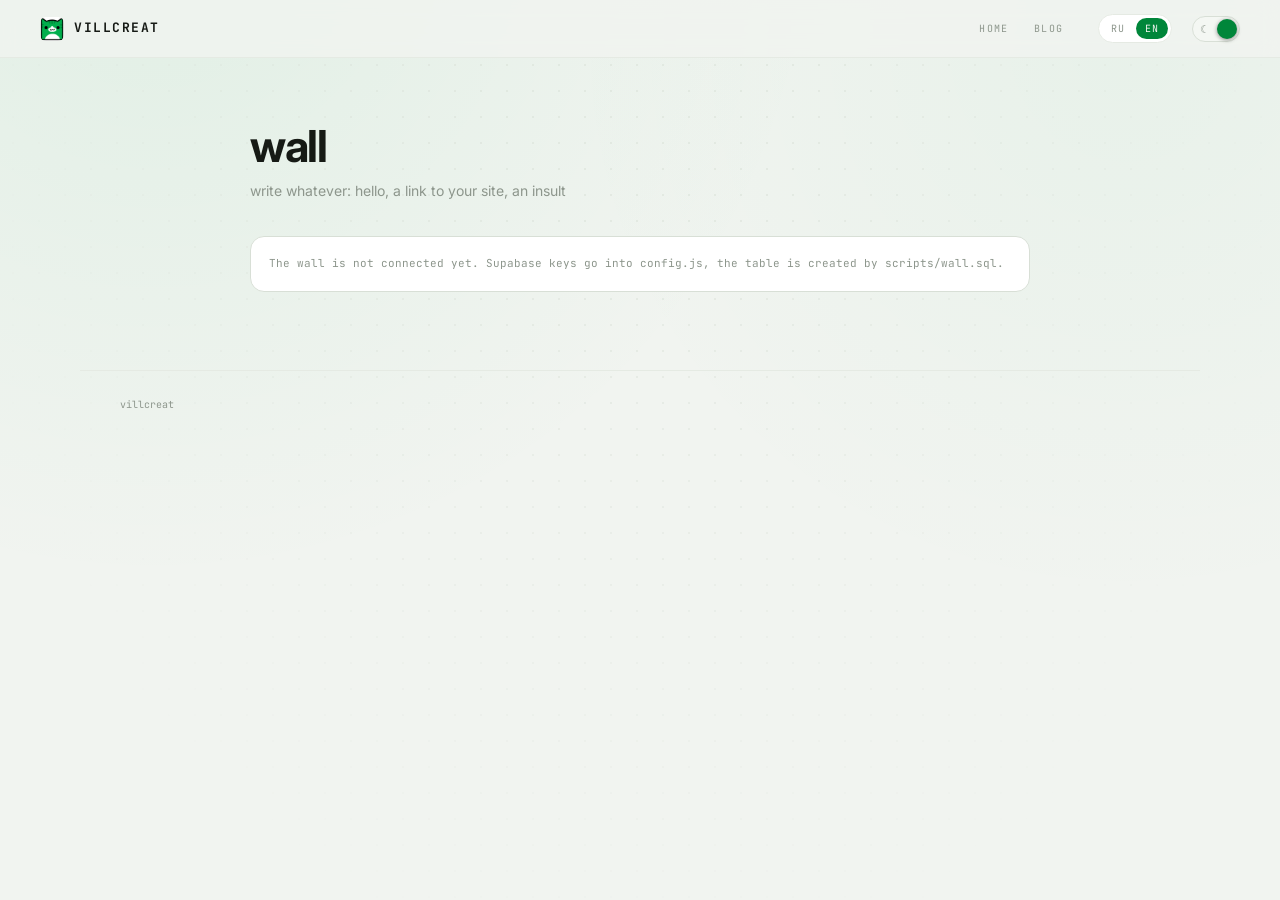
==== commit 2931c2a2: "Тумблер темы и проигрыватель фоновой музыки Кнопка темы стала переключателем как на телефоне: ползун" ====
--- a/wall.html
+++ b/wall.html
@@ -23,9 +23,11 @@
     <a id="nav-blog" href="blog.html">блог</a>
   </nav>
   <div class="langs" id="langs" role="group" aria-label="Язык"></div>
-  <button class="theme-toggle" id="theme-toggle" type="button" aria-label="Сменить тему">
-    <span class="theme-dot" aria-hidden="true"></span>
-    <span id="theme-label">dark</span>
+  <button class="theme-switch" id="theme-toggle" type="button" role="switch"
+          aria-checked="false" aria-label="Тема" title="Тема">
+    <span class="theme-knob" aria-hidden="true"></span>
+    <span class="theme-ico theme-ico--sun" aria-hidden="true">☀</span>
+    <span class="theme-ico theme-ico--moon" aria-hidden="true">☾</span>
   </button>
 </header>
 
--- a/assets/css/style.css
+++ b/assets/css/style.css
@@ -146,20 +146,39 @@
 .lang:hover { color: var(--text); }
 .lang--on { color: var(--bg); background: var(--accent); }
 
-.theme-toggle {
-  display: inline-flex; align-items: center; gap: 8px;
-  padding: 6px 12px;
-  font-family: var(--mono); font-size: 11px; letter-spacing: .1em; text-transform: uppercase;
-  color: var(--text-2);
-  background: var(--panel); border: 1px solid var(--line);
-  border-radius: 999px; cursor: pointer;
-  transition: color .2s, border-color .2s;
-}
-.theme-toggle:hover { color: var(--text); border-color: var(--accent); }
-.theme-dot {
-  width: 8px; height: 8px; border-radius: 50%;
+/* Тумблер темы, как переключатель на телефоне. */
+.theme-switch {
+  position: relative; flex: none;
+  width: 48px; height: 26px; padding: 0; cursor: pointer;
+  background: var(--panel-2);
+  border: 1px solid var(--line); border-radius: 999px;
+  transition: border-color .2s, background .2s;
+}
+.theme-switch:hover { border-color: var(--accent); }
+
+.theme-knob {
+  position: absolute; top: 2px; left: 2px; z-index: 2;
+  width: 20px; height: 20px; border-radius: 50%;
   background: var(--accent);
-  box-shadow: 0 0 8px var(--accent);
+  box-shadow: 0 1px 4px rgba(0, 0, 0, .45);
+  transition: transform .28s cubic-bezier(.3, 1.4, .5, 1), background .2s;
+}
+/* Светлая тема: ползунок уезжает вправо. */
+:root[data-theme="light"] .theme-knob { transform: translateX(22px); }
+
+.theme-ico {
+  position: absolute; top: 50%; z-index: 1;
+  transform: translateY(-50%);
+  font-size: 11px; line-height: 1; color: var(--text-3);
+  transition: opacity .2s;
+}
+.theme-ico--sun { right: 6px; }
+.theme-ico--moon { left: 7px; }
+:root[data-theme="light"] .theme-ico--sun { opacity: 0; }
+:root:not([data-theme="light"]) .theme-ico--moon { opacity: 0; }
+
+@media (prefers-reduced-motion: reduce) {
+  .theme-knob { transition: none; }
 }
 
 /* ---------- Каркас ---------- */
@@ -584,6 +603,16 @@
 .skill-bars i.on { background: var(--accent); }
 .skill-bars i.on:nth-child(1) { opacity: .55; }
 .skill-bars i.on:nth-child(2) { opacity: .78; }
+
+/* ---------- Проигрыватель ---------- */
+.player-start {
+  padding: 11px 22px; cursor: pointer;
+  font: inherit; font-size: 14px; font-weight: 500; color: var(--bg);
+  background: var(--accent); border: 0; border-radius: 999px;
+  transition: opacity .2s;
+}
+.player-start:hover { opacity: .88; }
+.player-frame { display: block; border-radius: 12px; border: 1px solid var(--line); }
 
 /* ---------- Кнопки и блинки ---------- */
 .button-mine {
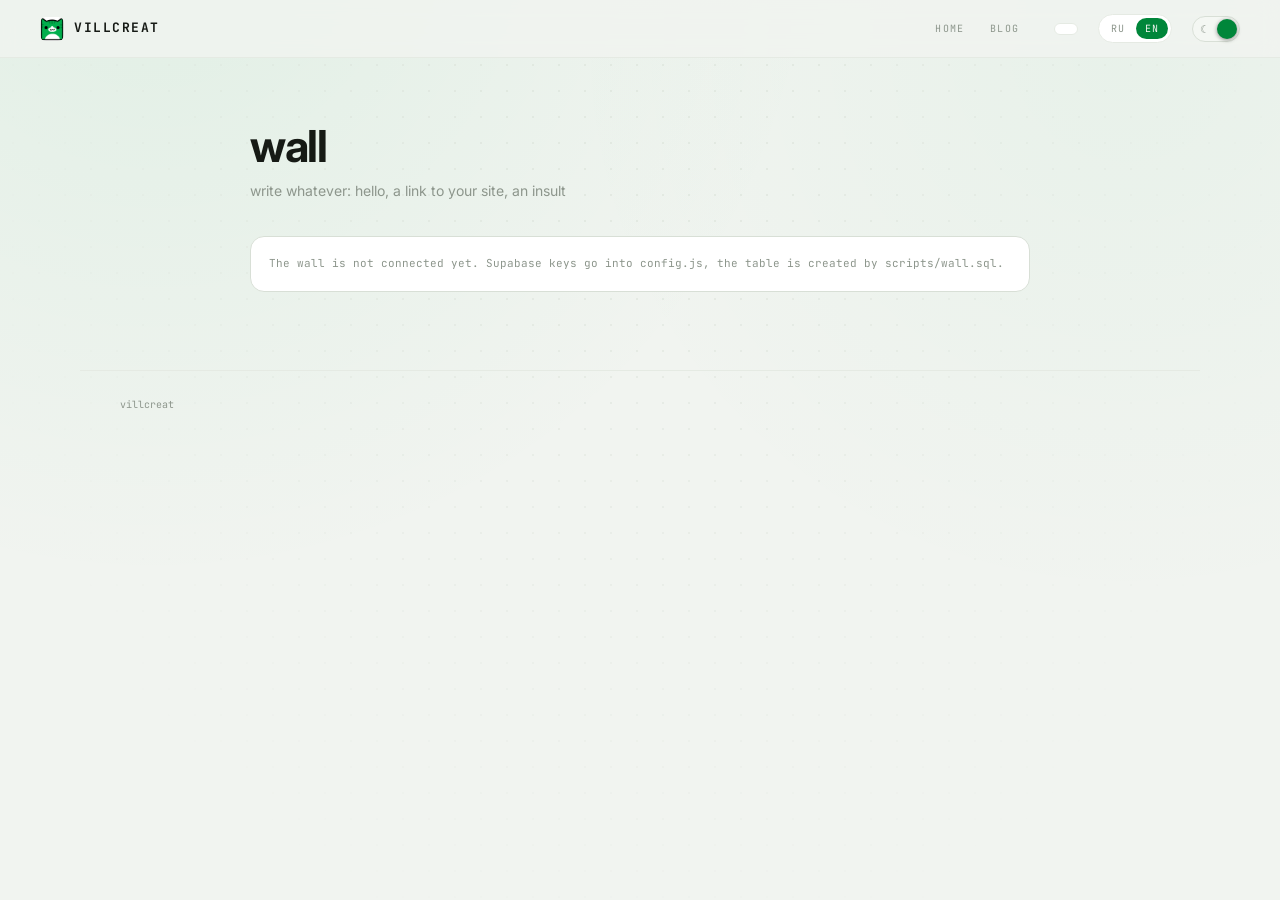
==== commit b6170a79: "Счётчик тех, кто сейчас на сайте Realtime Presence: вкладка отмечается в общем канале, сервер рассыл" ====
--- a/wall.html
+++ b/wall.html
@@ -22,6 +22,7 @@
     <a id="nav-home" href="/">главная</a>
     <a id="nav-blog" href="blog.html">блог</a>
   </nav>
+  <span class="online" id="online" hidden></span>
   <div class="langs" id="langs" role="group" aria-label="Язык"></div>
   <button class="theme-switch" id="theme-toggle" type="button" role="switch"
           aria-checked="false" aria-label="Тема" title="Тема">
@@ -73,5 +74,6 @@
 </footer>
 
 <script type="module" src="assets/js/wall.js"></script>
+<script type="module" src="assets/js/online.js"></script>
 </body>
 </html>
--- a/assets/css/style.css
+++ b/assets/css/style.css
@@ -131,6 +131,22 @@
   .topnav a { padding: 5px 8px; }
 }
 
+/* Сколько человек сейчас на сайте */
+.online {
+  display: inline-flex; align-items: center; gap: 6px; flex: none;
+  padding: 5px 11px; margin-right: 8px;
+  font-family: var(--mono); font-size: 10px; letter-spacing: .06em;
+  color: var(--text-2);
+  background: var(--panel); border: 1px solid var(--line-soft); border-radius: 999px;
+  white-space: nowrap;
+}
+.online-dot {
+  width: 6px; height: 6px; border-radius: 50%;
+  background: var(--accent); box-shadow: 0 0 6px var(--accent);
+  animation: pulse 2.6s infinite;
+}
+@media (max-width: 860px) { .online { display: none; } }
+
 /* Переключатель языка */
 .langs {
   display: inline-flex; gap: 2px; margin-right: 8px;
@@ -613,6 +629,75 @@
 }
 .player-start:hover { opacity: .88; }
 .player-frame { display: block; border-radius: 12px; border: 1px solid var(--line); }
+
+/* Свой проигрыватель */
+.deck { display: grid; gap: 12px; }
+.deck-top { display: flex; align-items: center; gap: 14px; }
+
+.deck-play {
+  width: 46px; height: 46px; flex: none; cursor: pointer;
+  display: grid; place-items: center;
+  font-size: 15px; color: var(--bg);
+  background: var(--accent); border: 0; border-radius: 50%;
+  transition: opacity .2s, transform .15s;
+}
+.deck-play:hover { opacity: .9; }
+.deck-play:active { transform: scale(.94); }
+
+.deck-meta { flex: 1; min-width: 0; }
+.deck-title {
+  font-size: 14px; font-weight: 600;
+  overflow: hidden; text-overflow: ellipsis; white-space: nowrap;
+}
+.deck-artist { font-family: var(--mono); font-size: 10px; color: var(--text-3); margin-top: 2px; }
+
+.deck-vol { display: flex; align-items: center; gap: 7px; flex: none; }
+.deck-vol-ico { font-size: 11px; opacity: .5; }
+.deck-vol-range { width: 72px; }
+@media (max-width: 560px) { .deck-vol { display: none; } }
+
+.deck-line { display: flex; align-items: center; gap: 10px; }
+.deck-time {
+  font-family: var(--mono); font-size: 10px; color: var(--text-3);
+  font-variant-numeric: tabular-nums; flex: none; min-width: 32px;
+}
+.deck-seek { flex: 1; }
+
+/* Ползунки одинаковые в обоих браузерных движках. */
+.deck-seek, .deck-vol-range {
+  -webkit-appearance: none; appearance: none;
+  height: 4px; border-radius: 2px; cursor: pointer;
+  background: var(--line);
+  outline: none;
+}
+.deck-seek::-webkit-slider-thumb, .deck-vol-range::-webkit-slider-thumb {
+  -webkit-appearance: none; appearance: none;
+  width: 12px; height: 12px; border-radius: 50%;
+  background: var(--accent); border: 0; cursor: pointer;
+}
+.deck-seek::-moz-range-thumb, .deck-vol-range::-moz-range-thumb {
+  width: 12px; height: 12px; border-radius: 50%;
+  background: var(--accent); border: 0; cursor: pointer;
+}
+
+.deck-list {
+  list-style: none; margin: 0; padding: 12px 0 0;
+  border-top: 1px solid var(--line-soft);
+  display: grid; gap: 3px;
+}
+.deck-item {
+  width: 100%; text-align: left; cursor: pointer;
+  display: flex; align-items: baseline; gap: 10px;
+  padding: 7px 10px;
+  font: inherit; color: var(--text-2);
+  background: transparent; border: 0; border-radius: var(--radius-sm);
+  transition: background .15s, color .15s;
+}
+.deck-item:hover { background: var(--panel-2); color: var(--text); }
+.deck-item--on { color: var(--accent); background: var(--panel-2); }
+.deck-item-no { font-family: var(--mono); font-size: 10px; color: var(--text-3); }
+.deck-item-name { flex: 1; font-size: 13px; overflow: hidden; text-overflow: ellipsis; white-space: nowrap; }
+.deck-item-artist { font-family: var(--mono); font-size: 10px; color: var(--text-3); }
 
 /* ---------- Кнопки и блинки ---------- */
 .button-mine {
